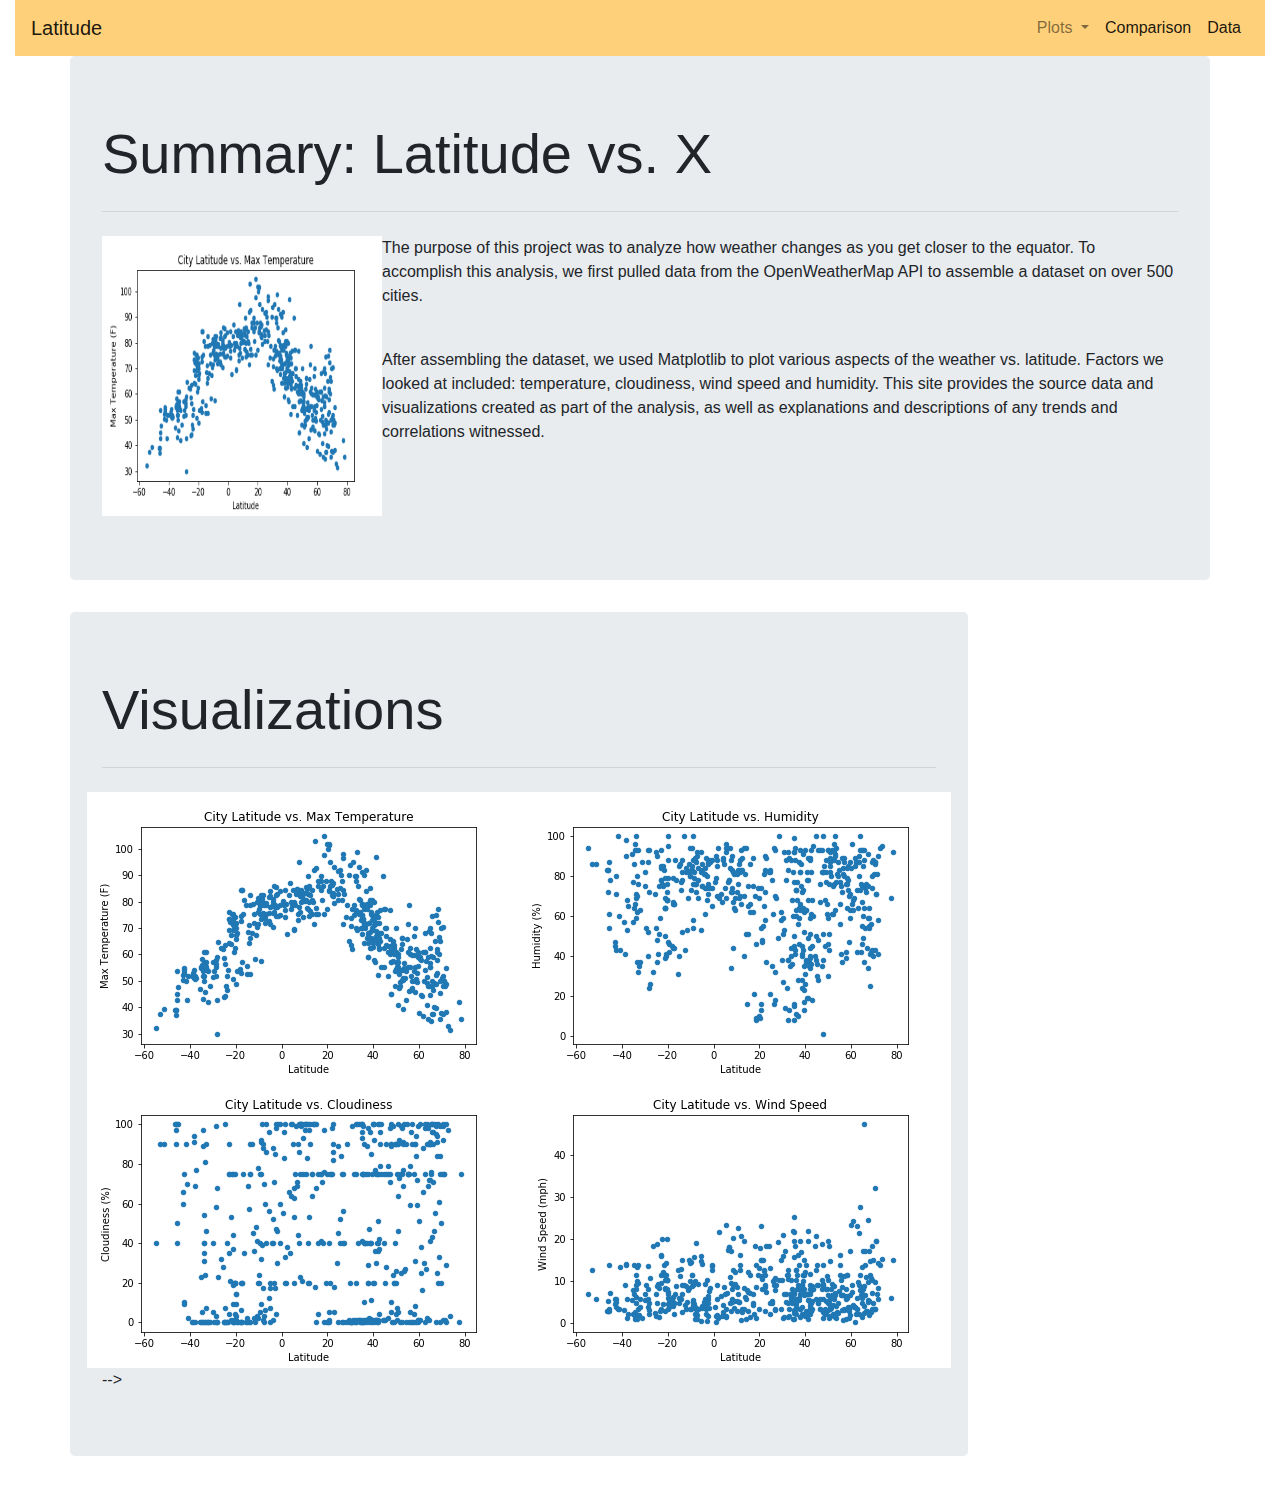
==== WebVisualizations/index.html @ 6518bd0f "reorg folders" ====
<!DOCTYPE html>
<html lang="en">

<head>
  <meta charset="UTF-8">
  <title>Latitude</title>
  <link rel="stylesheet" href="https://stackpath.bootstrapcdn.com/bootstrap/4.3.1/css/bootstrap.min.css" integrity="sha384-ggOyR0iXCbMQv3Xipma34MD+dH/1fQ784/j6cY/iJTQUOhcWr7x9JvoRxT2MZw1T" crossorigin="anonymous">
  <!-- <link rel="stylesheet" href="reset.css">
  <link rel="stylesheet" href="styles.css"> -->
</head>

<body>
    <script src="https://code.jquery.com/jquery-3.3.1.slim.min.js" integrity="sha384-q8i/X+965DzO0rT7abK41JStQIAqVgRVzpbzo5smXKp4YfRvH+8abtTE1Pi6jizo" crossorigin="anonymous"></script>
    <script src="https://cdnjs.cloudflare.com/ajax/libs/popper.js/1.14.7/umd/popper.min.js" integrity="sha384-UO2eT0CpHqdSJQ6hJty5KVphtPhzWj9WO1clHTMGa3JDZwrnQq4sF86dIHNDz0W1" crossorigin="anonymous"></script>
    <script src="https://stackpath.bootstrapcdn.com/bootstrap/4.3.1/js/bootstrap.min.js" integrity="sha384-JjSmVgyd0p3pXB1rRibZUAYoIIy6OrQ6VrjIEaFf/nJGzIxFDsf4x0xIM+B07jRM" crossorigin="anonymous"></script>

<!-- Navbar -->
    <div class="container-fluid">
        <nav class="navbar navbar-expand-lg navbar-light" style="background-color: rgb(255, 208, 122) ">
        <a class="navbar-brand" href="#">Latitude</a>
        <button class="navbar-toggler" type="button" data-toggle="collapse" data-target="#navbarSupportedContent" aria-controls="navbarSupportedContent" aria-expanded="false" aria-label="Toggle navigation">
          <span class="navbar-toggler-icon"></span>
        </button>
            <div class="collapse navbar-collapse" id="navbarSupportedContent">
                <ul class="navbar-nav ml-auto">
                    <li class="nav-item dropdown">
                        <a class="nav-link dropdown-toggle" href="#" id="navbarDropdown" role="button" data-toggle="dropdown" aria-haspopup="true" aria-expanded="false">
                        Plots
                        </a>
                            <div class="dropdown-menu" aria-labelledby="navbarDropdown">
                            <a class="dropdown-item" href="Fig1.html">Max Temperature</a>
                            <a class="dropdown-item" href="Fig2.html">Humidity</a>
                            <a class="dropdown-item" href="Fig3.html">Cloudiness</a>
                            <a class="dropdown-item" href="Fig4.html">Wind Speed</a>
                            </div>
                    </li>
                    <li class="nav-item active">
                        <a class="nav-link" href="Comparison.html">Comparison <span class="sr-only">(current)</span></a>
                    </li>
                    <li class="nav-item active">
                        <a class="nav-link" href="Data.html">Data<span class="sr-only">(current)</span></a>
                    </li>
            </div>
        </nav>
    </div>

<!-- Jumbotron  -->
    <div class="container">
        <div class="row">
        <div class="jumbotron" align-items="right">
        
            <div class="col-md-8-sm-16">
            <h1 class="display-4">Summary: Latitude vs. X</h1>
            <!-- <p class="lead">This is a simple hero unit, a simple jumbotron-style component for calling extra attention to featured content or information.</p> -->
            <hr class="my-4">
                <div class="col-md-3-sm-6">
                    <div class="thumbnail">
                        <a target="_blank" href="Resources/Assets/Fig1.png">
                        <img src="Resources/Assets/Fig1.png" alt="Latitude vs. Max Temperature."class="float-left" height="280" width="280" >
                        </a>
                        <p>The purpose of this project was to analyze how weather changes as you  get closer to the equator.  To accomplish this analysis, we first pulled data from the OpenWeatherMap API to assemble a dataset on over 500 cities.
                        </p>
                        <br>
                        <p>After assembling the dataset, we used Matplotlib to plot various aspects of the weather vs. latitude.  Factors we looked at included: temperature, cloudiness, wind speed and humidity.  This site provides the source data and visualizations created as part of the analysis, as well as explanations and descriptions of any trends and correlations witnessed.
                        </p>                      
                    </div>
                </div>
            </div>
        </div>     
            <!-- <a class="btn btn-primary btn-lg" href="#" role="button">Learn more</a> -->
              
           
            <div class="jumbotron ml auto">
            <div class="col-md-4-sm-8">
            <h3 class="display-4">Visualizations</h3>
            <!-- <p class="lead">This is a simple hero unit, a simple jumbotron-style component for calling extra attention to featured content or information.</p> -->
            <hr class="my-4">
            <article>
                <div class="row">
                        <a target="_blank" href="Resources/Assets/Fig1.png">
                        <img src="Resources/Assets/Fig1.png" alt="Latitude vs. Max Temperature.">
                        </a>
                        <a target="_blank" href="Resources/Assets/Fig2.png">
                        <img src="Resources/Assets/Fig2.png" alt="Latitude vs. Humidity.">
                        </a>
                    </div>
                    <div class="row">
                        <a target="_blank" href="Resources/Assets/Fig3.png">
                        <img src="Resources/Assets/Fig3.png" alt="Latitude vs. Cloudiness.">
                        </a>
                        <a target="_blank" href="Resources/Assets/Fig4.png">
                        <img src="Resources/Assets/Fig4.png" alt="Latitude vs. Wind speed.">
                        </a>
                        </div>
                    </div>
            </article> -->
                        <!-- <a class="btn btn-primary btn-lg" href="#" role="button">Learn more</a> -->
          </div> 
        </div>
        </div>
        </div>
    </div>
</body>
</html>
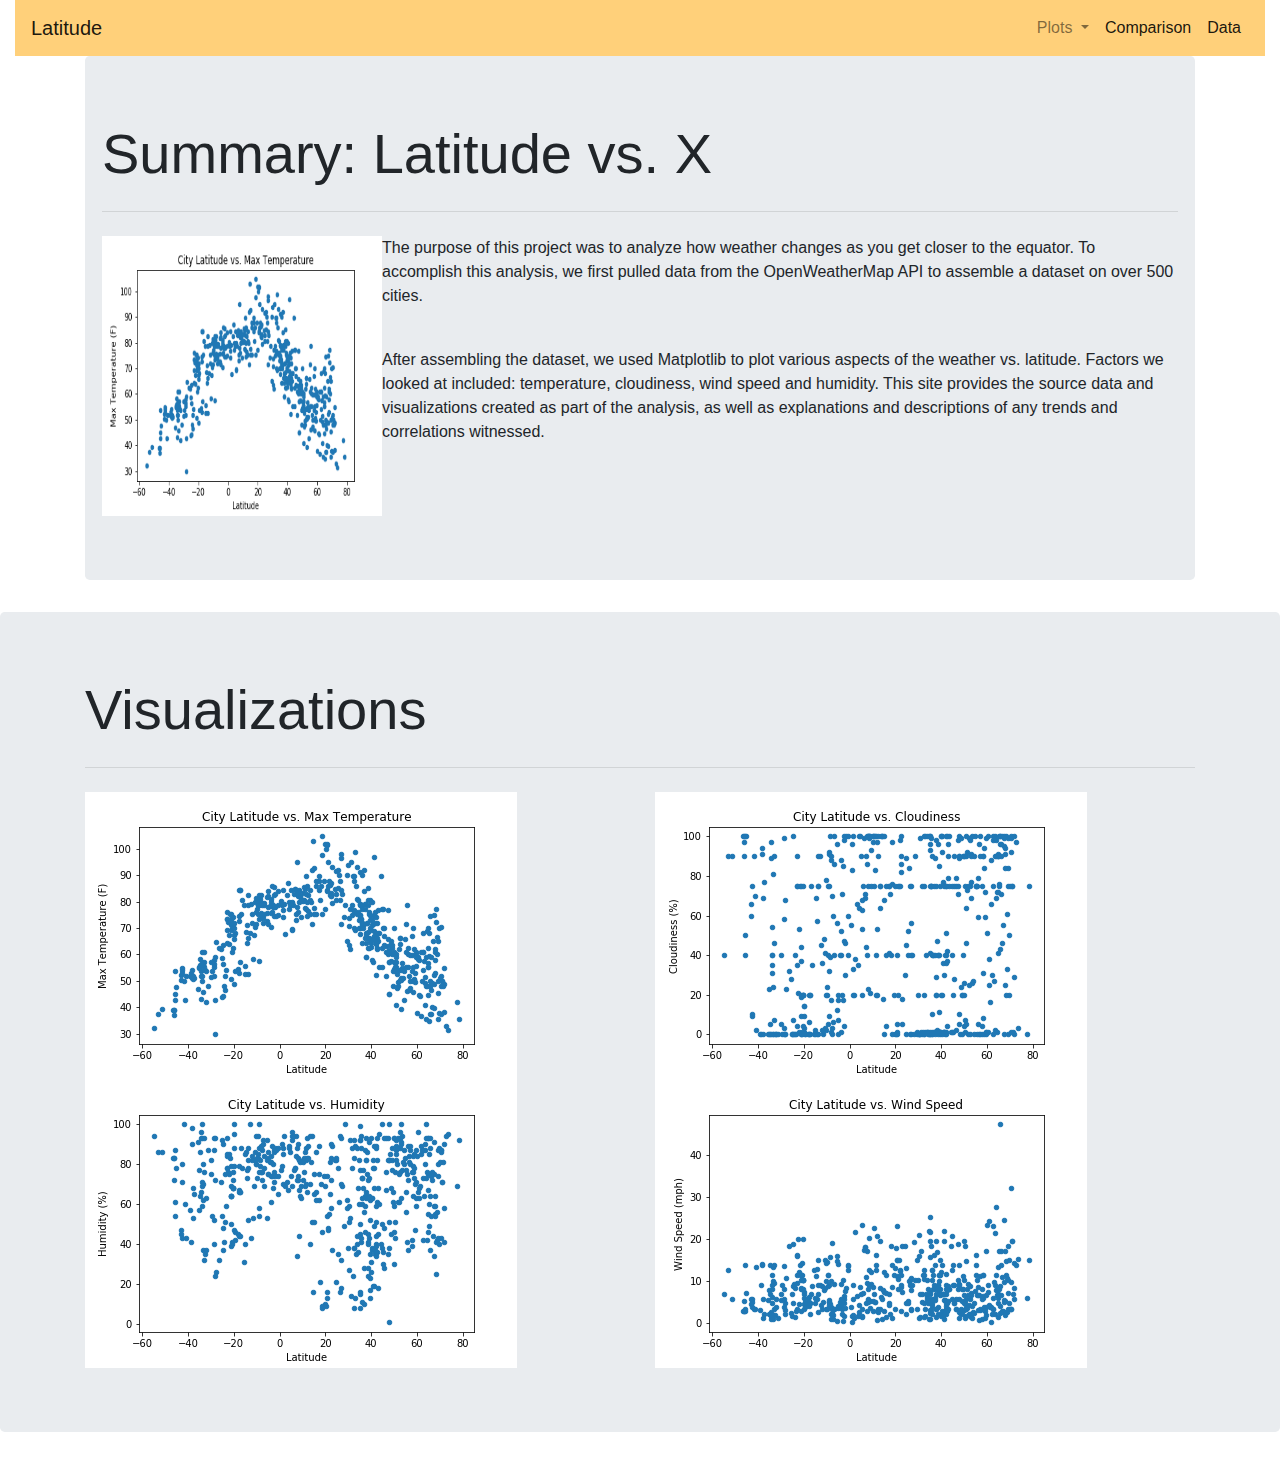
==== commit fe3f535d: "update content" ====
--- a/WebVisualizations/index.html
+++ b/WebVisualizations/index.html
@@ -10,95 +10,111 @@
 </head>
 
 <body>
+<!-- Navbar -->
     <script src="https://code.jquery.com/jquery-3.3.1.slim.min.js" integrity="sha384-q8i/X+965DzO0rT7abK41JStQIAqVgRVzpbzo5smXKp4YfRvH+8abtTE1Pi6jizo" crossorigin="anonymous"></script>
     <script src="https://cdnjs.cloudflare.com/ajax/libs/popper.js/1.14.7/umd/popper.min.js" integrity="sha384-UO2eT0CpHqdSJQ6hJty5KVphtPhzWj9WO1clHTMGa3JDZwrnQq4sF86dIHNDz0W1" crossorigin="anonymous"></script>
     <script src="https://stackpath.bootstrapcdn.com/bootstrap/4.3.1/js/bootstrap.min.js" integrity="sha384-JjSmVgyd0p3pXB1rRibZUAYoIIy6OrQ6VrjIEaFf/nJGzIxFDsf4x0xIM+B07jRM" crossorigin="anonymous"></script>
-
-<!-- Navbar -->
+    
     <div class="container-fluid">
-        <nav class="navbar navbar-expand-lg navbar-light" style="background-color: rgb(255, 208, 122) ">
-        <a class="navbar-brand" href="#">Latitude</a>
+    <nav class="navbar navbar-expand-lg navbar-light" style="background-color: rgb(255, 208, 122) ">
+        <a class="navbar-brand" href="index.html">Latitude</a>
         <button class="navbar-toggler" type="button" data-toggle="collapse" data-target="#navbarSupportedContent" aria-controls="navbarSupportedContent" aria-expanded="false" aria-label="Toggle navigation">
           <span class="navbar-toggler-icon"></span>
         </button>
-            <div class="collapse navbar-collapse" id="navbarSupportedContent">
-                <ul class="navbar-nav ml-auto">
-                    <li class="nav-item dropdown">
-                        <a class="nav-link dropdown-toggle" href="#" id="navbarDropdown" role="button" data-toggle="dropdown" aria-haspopup="true" aria-expanded="false">
-                        Plots
-                        </a>
-                            <div class="dropdown-menu" aria-labelledby="navbarDropdown">
-                            <a class="dropdown-item" href="Fig1.html">Max Temperature</a>
-                            <a class="dropdown-item" href="Fig2.html">Humidity</a>
-                            <a class="dropdown-item" href="Fig3.html">Cloudiness</a>
-                            <a class="dropdown-item" href="Fig4.html">Wind Speed</a>
-                            </div>
-                    </li>
-                    <li class="nav-item active">
-                        <a class="nav-link" href="Comparison.html">Comparison <span class="sr-only">(current)</span></a>
-                    </li>
-                    <li class="nav-item active">
-                        <a class="nav-link" href="Data.html">Data<span class="sr-only">(current)</span></a>
-                    </li>
-            </div>
-        </nav>
+      
+        <div class="collapse navbar-collapse" id="navbarSupportedContent">
+          <ul class="navbar-nav ml-auto">
+  
+            <li class="nav-item dropdown">
+              <a class="nav-link dropdown-toggle" href="#" id="navbarDropdown" role="button" data-toggle="dropdown" aria-haspopup="true" aria-expanded="false">
+                Plots
+              </a>
+              <div class="dropdown-menu" aria-labelledby="navbarDropdown">
+                <a class="dropdown-item" href="Fig1.html">Max Temperature</a>
+                <a class="dropdown-item" href="Fig2.html">Humidity</a>
+                <a class="dropdown-item" href="Fig3.html">Cloudiness</a>
+                <a class="dropdown-item" href="Fig4.html">Wind Speed</a>
+              </div>
+            </li>
+            <li class="nav-item active">
+                <a class="nav-link" href="Comparison.html">Comparison <span class="sr-only">(current)</span></a>
+              </li>
+              <li class="nav-item active">
+                <a class="nav-link" href="Data.html">Data<span class="sr-only">(current)</span></a>
+            </li>
+        </div>
+      </nav>
     </div>
 
 <!-- Jumbotron  -->
-    <div class="container">
+
+<div class="container">
+    <div class="jumbotron">
         <div class="row">
-        <div class="jumbotron" align-items="right">
-        
-            <div class="col-md-8-sm-16">
-            <h1 class="display-4">Summary: Latitude vs. X</h1>
+            <div class="col-md-8-sm-16" >
+                <h1 class="display-4">Summary: Latitude vs. X</h1>
             <!-- <p class="lead">This is a simple hero unit, a simple jumbotron-style component for calling extra attention to featured content or information.</p> -->
-            <hr class="my-4">
-                <div class="col-md-3-sm-6">
+                <hr class="my-4">
                     <div class="thumbnail">
                         <a target="_blank" href="Resources/Assets/Fig1.png">
                         <img src="Resources/Assets/Fig1.png" alt="Latitude vs. Max Temperature."class="float-left" height="280" width="280" >
                         </a>
                         <p>The purpose of this project was to analyze how weather changes as you  get closer to the equator.  To accomplish this analysis, we first pulled data from the OpenWeatherMap API to assemble a dataset on over 500 cities.
-                        </p>
+                       </p>
                         <br>
                         <p>After assembling the dataset, we used Matplotlib to plot various aspects of the weather vs. latitude.  Factors we looked at included: temperature, cloudiness, wind speed and humidity.  This site provides the source data and visualizations created as part of the analysis, as well as explanations and descriptions of any trends and correlations witnessed.
                         </p>                      
                     </div>
-                </div>
             </div>
         </div>     
-            <!-- <a class="btn btn-primary btn-lg" href="#" role="button">Learn more</a> -->
-              
-           
-            <div class="jumbotron ml auto">
-            <div class="col-md-4-sm-8">
-            <h3 class="display-4">Visualizations</h3>
+    </div>
+</div> 
+
+
+        <div class="jumbotron sidebar">
+            <div class="container">
+                <h3 class="display-4">Visualizations</h3>
+                <hr class="my-4">
+                <div class="row">
+                  <div class="col-sm">
+                    <a target="_blank" href="Resources/Assets/Fig1.png">
+                        <img src="Resources/Assets/Fig1.png" alt="Latitude vs. Max Temperature.">
+                        </a>
+                        <a target="_blank" href="Resources/Assets/Fig2.png">
+                        <img src="Resources/Assets/Fig2.png" alt="Latitude vs. Humidity.">
+                        </a>
+                  </div>
+                  <div class="col-sm">
+                    <a target="_blank" href="Resources/Assets/Fig3.png">
+                        <img src="Resources/Assets/Fig3.png" alt="Latitude vs. Cloudiness.">
+                        </a>
+                        <a target="_blank" href="Resources/Assets/Fig4.png">
+                        <img src="Resources/Assets/Fig4.png" alt="Latitude vs. Wind speed.">
+                        </a>
+                  </div>
+                </div>
+              </div>
+            </div>
+        </div>
+
+
+            <!-- <div class="col-md-4-sm-8"> -->
+                <!-- <h3 class="display-4">Visualizations</h3> -->
             <!-- <p class="lead">This is a simple hero unit, a simple jumbotron-style component for calling extra attention to featured content or information.</p> -->
-            <hr class="my-4">
-            <article>
-                <div class="row">
+                <!-- <hr class="my-4">
                         <a target="_blank" href="Resources/Assets/Fig1.png">
                         <img src="Resources/Assets/Fig1.png" alt="Latitude vs. Max Temperature.">
                         </a>
                         <a target="_blank" href="Resources/Assets/Fig2.png">
                         <img src="Resources/Assets/Fig2.png" alt="Latitude vs. Humidity.">
                         </a>
-                    </div>
-                    <div class="row">
                         <a target="_blank" href="Resources/Assets/Fig3.png">
                         <img src="Resources/Assets/Fig3.png" alt="Latitude vs. Cloudiness.">
                         </a>
                         <a target="_blank" href="Resources/Assets/Fig4.png">
                         <img src="Resources/Assets/Fig4.png" alt="Latitude vs. Wind speed.">
-                        </a>
-                        </div>
-                    </div>
-            </article> -->
-                        <!-- <a class="btn btn-primary btn-lg" href="#" role="button">Learn more</a> -->
-          </div> 
-        </div>
-        </div>
-        </div>
-    </div>
+                        </a> -->
+           
+
 </body>
 </html>
